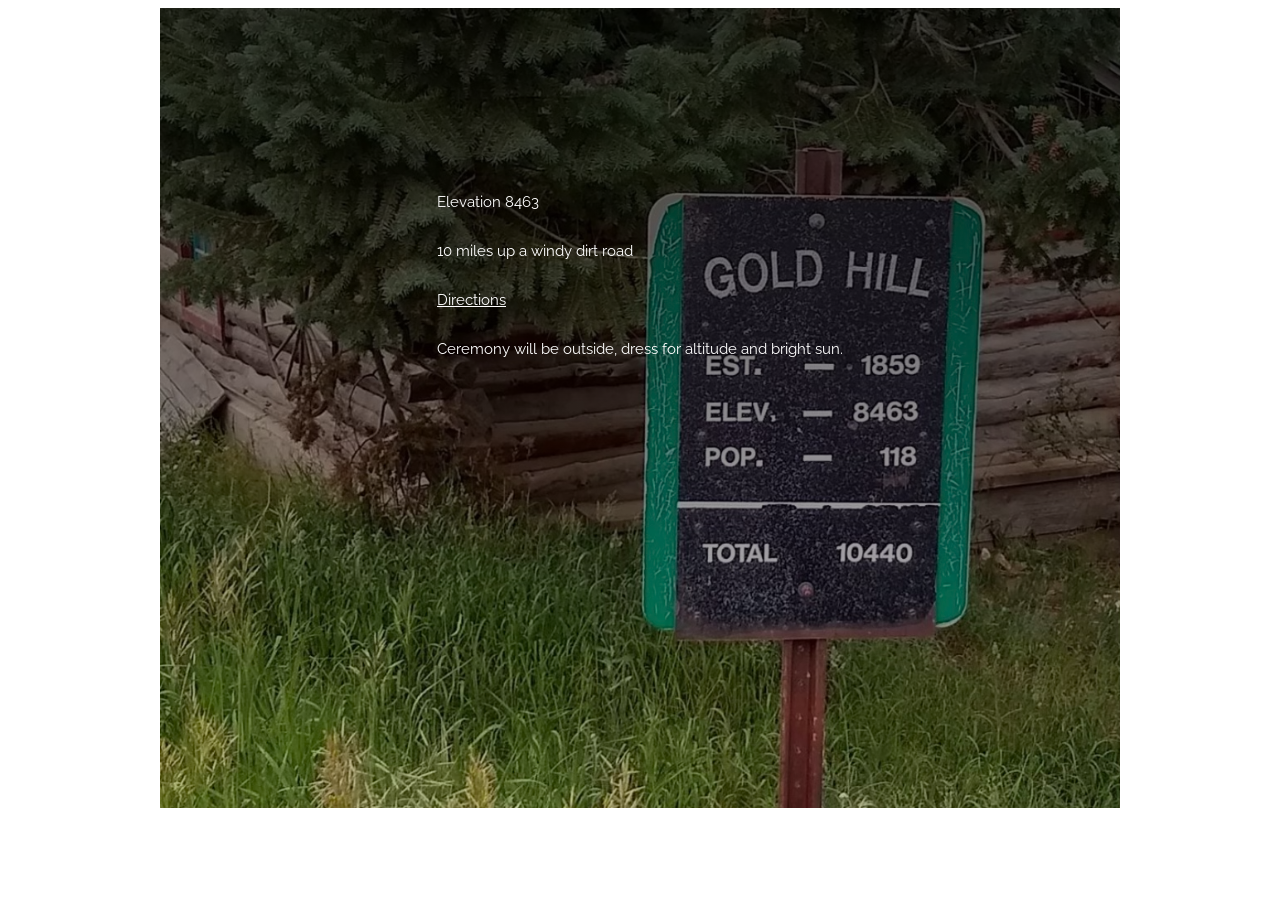
==== aboutgoldhill.html @ 1b786809 "init" ====
<!DOCTYPE html>
<html lang="en">
<head>

    <meta charset="utf-8">
    <script defer src="https://analytics.lazyafternoon.site/script.js" data-website-id="bc48993e-2109-4c54-9bbd-c31cc8c643b3"></script>
    <title>Cassi And Logan Are Getting Married!</title>
    <meta name="description" content="">
    <meta name="author" content="">
    <meta name="viewport" content="width=device-width, initial-scale=1">
    <link href="//fonts.googleapis.com/css?family=Raleway:400,300,600" rel="stylesheet" type="text/css">
    <link rel="stylesheet" href="css/normalize.css">
    <link rel="stylesheet" href="css/skeleton.css">
    <link rel="stylesheet" href="css/styles.css">
    <link rel="icon" type="image/ico" href="images/favicon.ico">
    <style>
        .hero-image {
            background-image: linear-gradient(rgba(0, 0, 0, 0.7), rgba(0, 0, 0, 0.2)), url("images/goldhillsign.png");
            height: 800px;
            background-position: center;
            background-repeat: no-repeat;
            background-size: cover;
            position: relative;
        }

        .hero-text {
            /*text-align: center;*/
            position: absolute;
            top: 35%;
            left: 50%;
            transform: translate(-50%, -50%);
            color: white;
        }

        /*ul {*/
        /*    display: flex;*/
        /*}*/

        li {
            padding: 0 4px 0 4px;
            display: block;
            padding-left: 10%;
            padding-top: 10%;
            /*padding-right: 5%;*/
        }

        a {
            color: white;
        }

    </style>

</head>
<body>
<div class="container">
    <div class="row">
        <div class="hero-image twelve columns">
            <div class="hero-text">
                <p>Elevation 8463</p>
                <p>10 miles up a windy dirt road </p>
                <p><a href="https://www.google.com/search?hl=en&q=boulder%20to%20gold%20hill%20inn%20directions">Directions</a>
                </p>
                <p>Ceremony will be outside, dress for altitude and bright sun.</p>
            </div>
        </div>
    </div>
</div>
</body>
</html>
---- css/skeleton.css ----
/*
* Skeleton V2.0.4
* Copyright 2014, Dave Gamache
* www.getskeleton.com
* Free to use under the MIT license.
* http://www.opensource.org/licenses/mit-license.php
* 12/29/2014
*/


/* Table of contents
––––––––––––––––––––––––––––––––––––––––––––––––––
- Grid
- Base Styles
- Typography
- Links
- Buttons
- Forms
- Lists
- Code
- Tables
- Spacing
- Utilities
- Clearing
- Media Queries
*/


/* Grid
–––––––––––––––––––––––––––––––––––––––––––––––––– */
.container {
  position: relative;
  width: 100%;
  max-width: 960px;
  margin: 0 auto;
  padding: 0 20px;
  box-sizing: border-box; }
.column,
.columns {
  width: 100%;
  float: left;
  box-sizing: border-box; }

/* For devices larger than 400px */
@media (min-width: 400px) {
  .container {
    width: 85%;
    padding: 0; }
}

/* For devices larger than 550px */
@media (min-width: 550px) {
  .container {
    width: 80%; }
  .column,
  .columns {
    margin-left: 4%; }
  .column:first-child,
  .columns:first-child {
    margin-left: 0; }

  .one.column,
  .one.columns                    { width: 4.66666666667%; }
  .two.columns                    { width: 13.3333333333%; }
  .three.columns                  { width: 22%;            }
  .four.columns                   { width: 30.6666666667%; }
  .five.columns                   { width: 39.3333333333%; }
  .six.columns                    { width: 48%;            }
  .seven.columns                  { width: 56.6666666667%; }
  .eight.columns                  { width: 65.3333333333%; }
  .nine.columns                   { width: 74.0%;          }
  .ten.columns                    { width: 82.6666666667%; }
  .eleven.columns                 { width: 91.3333333333%; }
  .twelve.columns                 { width: 100%; margin-left: 0; }

  .one-third.column               { width: 30.6666666667%; }
  .two-thirds.column              { width: 65.3333333333%; }

  .one-half.column                { width: 48%; }

  /* Offsets */
  .offset-by-one.column,
  .offset-by-one.columns          { margin-left: 8.66666666667%; }
  .offset-by-two.column,
  .offset-by-two.columns          { margin-left: 17.3333333333%; }
  .offset-by-three.column,
  .offset-by-three.columns        { margin-left: 26%;            }
  .offset-by-four.column,
  .offset-by-four.columns         { margin-left: 34.6666666667%; }
  .offset-by-five.column,
  .offset-by-five.columns         { margin-left: 43.3333333333%; }
  .offset-by-six.column,
  .offset-by-six.columns          { margin-left: 52%;            }
  .offset-by-seven.column,
  .offset-by-seven.columns        { margin-left: 60.6666666667%; }
  .offset-by-eight.column,
  .offset-by-eight.columns        { margin-left: 69.3333333333%; }
  .offset-by-nine.column,
  .offset-by-nine.columns         { margin-left: 78.0%;          }
  .offset-by-ten.column,
  .offset-by-ten.columns          { margin-left: 86.6666666667%; }
  .offset-by-eleven.column,
  .offset-by-eleven.columns       { margin-left: 95.3333333333%; }

  .offset-by-one-third.column,
  .offset-by-one-third.columns    { margin-left: 34.6666666667%; }
  .offset-by-two-thirds.column,
  .offset-by-two-thirds.columns   { margin-left: 69.3333333333%; }

  .offset-by-one-half.column,
  .offset-by-one-half.columns     { margin-left: 52%; }

}


/* Base Styles
–––––––––––––––––––––––––––––––––––––––––––––––––– */
/* NOTE
html is set to 62.5% so that all the REM measurements throughout Skeleton
are based on 10px sizing. So basically 1.5rem = 15px :) */
html {
  font-size: 62.5%; }
body {
  font-size: 1.5em; /* currently ems cause chrome bug misinterpreting rems on body element */
  line-height: 1.6;
  font-weight: 400;
  font-family: "Raleway", "HelveticaNeue", "Helvetica Neue", Helvetica, Arial, sans-serif;
  color: #222; }


/* Typography
–––––––––––––––––––––––––––––––––––––––––––––––––– */
h1, h2, h3, h4, h5, h6 {
  margin-top: 0;
  margin-bottom: 2rem;
  font-weight: 300; }
h1 { font-size: 4.0rem; line-height: 1.2;  letter-spacing: -.1rem;}
h2 { font-size: 3.6rem; line-height: 1.25; letter-spacing: -.1rem; }
h3 { font-size: 3.0rem; line-height: 1.3;  letter-spacing: -.1rem; }
h4 { font-size: 2.4rem; line-height: 1.35; letter-spacing: -.08rem; }
h5 { font-size: 1.8rem; line-height: 1.5;  letter-spacing: -.05rem; }
h6 { font-size: 1.5rem; line-height: 1.6;  letter-spacing: 0; }

/* Larger than phablet */
@media (min-width: 550px) {
  h1 { font-size: 5.0rem; }
  h2 { font-size: 4.2rem; }
  h3 { font-size: 3.6rem; }
  h4 { font-size: 3.0rem; }
  h5 { font-size: 2.4rem; }
  h6 { font-size: 1.5rem; }
}

p {
  margin-top: 0; }


/* Links
–––––––––––––––––––––––––––––––––––––––––––––––––– */
a {
  color: #1EAEDB; }
a:hover {
  color: #0FA0CE; }


/* Buttons
–––––––––––––––––––––––––––––––––––––––––––––––––– */
.button,
button,
input[type="submit"],
input[type="reset"],
input[type="button"] {
  display: inline-block;
  height: 38px;
  padding: 0 30px;
  color: #555;
  text-align: center;
  font-size: 11px;
  font-weight: 600;
  line-height: 38px;
  letter-spacing: .1rem;
  text-transform: uppercase;
  text-decoration: none;
  white-space: nowrap;
  background-color: transparent;
  border-radius: 4px;
  border: 1px solid #bbb;
  cursor: pointer;
  box-sizing: border-box; }
.button:hover,
button:hover,
input[type="submit"]:hover,
input[type="reset"]:hover,
input[type="button"]:hover,
.button:focus,
button:focus,
input[type="submit"]:focus,
input[type="reset"]:focus,
input[type="button"]:focus {
  color: #333;
  border-color: #888;
  outline: 0; }
.button.button-primary,
button.button-primary,
input[type="submit"].button-primary,
input[type="reset"].button-primary,
input[type="button"].button-primary {
  color: #FFF;
  background-color: #33C3F0;
  border-color: #33C3F0; }
.button.button-primary:hover,
button.button-primary:hover,
input[type="submit"].button-primary:hover,
input[type="reset"].button-primary:hover,
input[type="button"].button-primary:hover,
.button.button-primary:focus,
button.button-primary:focus,
input[type="submit"].button-primary:focus,
input[type="reset"].button-primary:focus,
input[type="button"].button-primary:focus {
  color: #FFF;
  background-color: #1EAEDB;
  border-color: #1EAEDB; }


/* Forms
–––––––––––––––––––––––––––––––––––––––––––––––––– */
input[type="email"],
input[type="number"],
input[type="search"],
input[type="text"],
input[type="tel"],
input[type="url"],
input[type="password"],
textarea,
select {
  height: 38px;
  padding: 6px 10px; /* The 6px vertically centers text on FF, ignored by Webkit */
  background-color: #fff;
  border: 1px solid #D1D1D1;
  border-radius: 4px;
  box-shadow: none;
  box-sizing: border-box; }
/* Removes awkward default styles on some inputs for iOS */
input[type="email"],
input[type="number"],
input[type="search"],
input[type="text"],
input[type="tel"],
input[type="url"],
input[type="password"],
textarea {
  -webkit-appearance: none;
     -moz-appearance: none;
          appearance: none; }
textarea {
  min-height: 65px;
  padding-top: 6px;
  padding-bottom: 6px; }
input[type="email"]:focus,
input[type="number"]:focus,
input[type="search"]:focus,
input[type="text"]:focus,
input[type="tel"]:focus,
input[type="url"]:focus,
input[type="password"]:focus,
textarea:focus,
select:focus {
  border: 1px solid #33C3F0;
  outline: 0; }
label,
legend {
  display: block;
  margin-bottom: .5rem;
  font-weight: 600; }
fieldset {
  padding: 0;
  border-width: 0; }
input[type="checkbox"],
input[type="radio"] {
  display: inline; }
label > .label-body {
  display: inline-block;
  margin-left: .5rem;
  font-weight: normal; }


/* Lists
–––––––––––––––––––––––––––––––––––––––––––––––––– */
ul {
  list-style: circle inside; }
ol {
  list-style: decimal inside; }
ol, ul {
  padding-left: 0;
  margin-top: 0; }
ul ul,
ul ol,
ol ol,
ol ul {
  margin: 1.5rem 0 1.5rem 3rem;
  font-size: 90%; }
li {
  margin-bottom: 1rem; }


/* Code
–––––––––––––––––––––––––––––––––––––––––––––––––– */
code {
  padding: .2rem .5rem;
  margin: 0 .2rem;
  font-size: 90%;
  white-space: nowrap;
  background: #F1F1F1;
  border: 1px solid #E1E1E1;
  border-radius: 4px; }
pre > code {
  display: block;
  padding: 1rem 1.5rem;
  white-space: pre; }


/* Tables
–––––––––––––––––––––––––––––––––––––––––––––––––– */
th,
td {
  padding: 12px 15px;
  text-align: left;
  border-bottom: 1px solid #E1E1E1; }
th:first-child,
td:first-child {
  padding-left: 0; }
th:last-child,
td:last-child {
  padding-right: 0; }


/* Spacing
–––––––––––––––––––––––––––––––––––––––––––––––––– */
button,
.button {
  margin-bottom: 1rem; }
input,
textarea,
select,
fieldset {
  margin-bottom: 1.5rem; }
pre,
blockquote,
dl,
figure,
table,
p,
ul,
ol,
form {
  margin-bottom: 2.5rem; }


/* Utilities
–––––––––––––––––––––––––––––––––––––––––––––––––– */
.u-full-width {
  width: 100%;
  box-sizing: border-box; }
.u-max-full-width {
  max-width: 100%;
  box-sizing: border-box; }
.u-pull-right {
  float: right; }
.u-pull-left {
  float: left; }


/* Misc
–––––––––––––––––––––––––––––––––––––––––––––––––– */
hr {
  margin-top: 3rem;
  margin-bottom: 3.5rem;
  border-width: 0;
  border-top: 1px solid #E1E1E1; }


/* Clearing
–––––––––––––––––––––––––––––––––––––––––––––––––– */

/* Self Clearing Goodness */
.container:after,
.row:after,
.u-cf {
  content: "";
  display: table;
  clear: both; }


/* Media Queries
–––––––––––––––––––––––––––––––––––––––––––––––––– */
/*
Note: The best way to structure the use of media queries is to create the queries
near the relevant code. For example, if you wanted to change the styles for buttons
on small devices, paste the mobile query code up in the buttons section and style it
there.
*/


/* Larger than mobile */
@media (min-width: 400px) {}

/* Larger than phablet (also point when grid becomes active) */
@media (min-width: 550px) {}

/* Larger than tablet */
@media (min-width: 750px) {}

/* Larger than desktop */
@media (min-width: 1000px) {}

/* Larger than Desktop HD */
@media (min-width: 1200px) {}
---- css/styles.css ----
body, html {
    height: 100%;
}

.white {
    color: white;
}

.black {
    color: black;
}
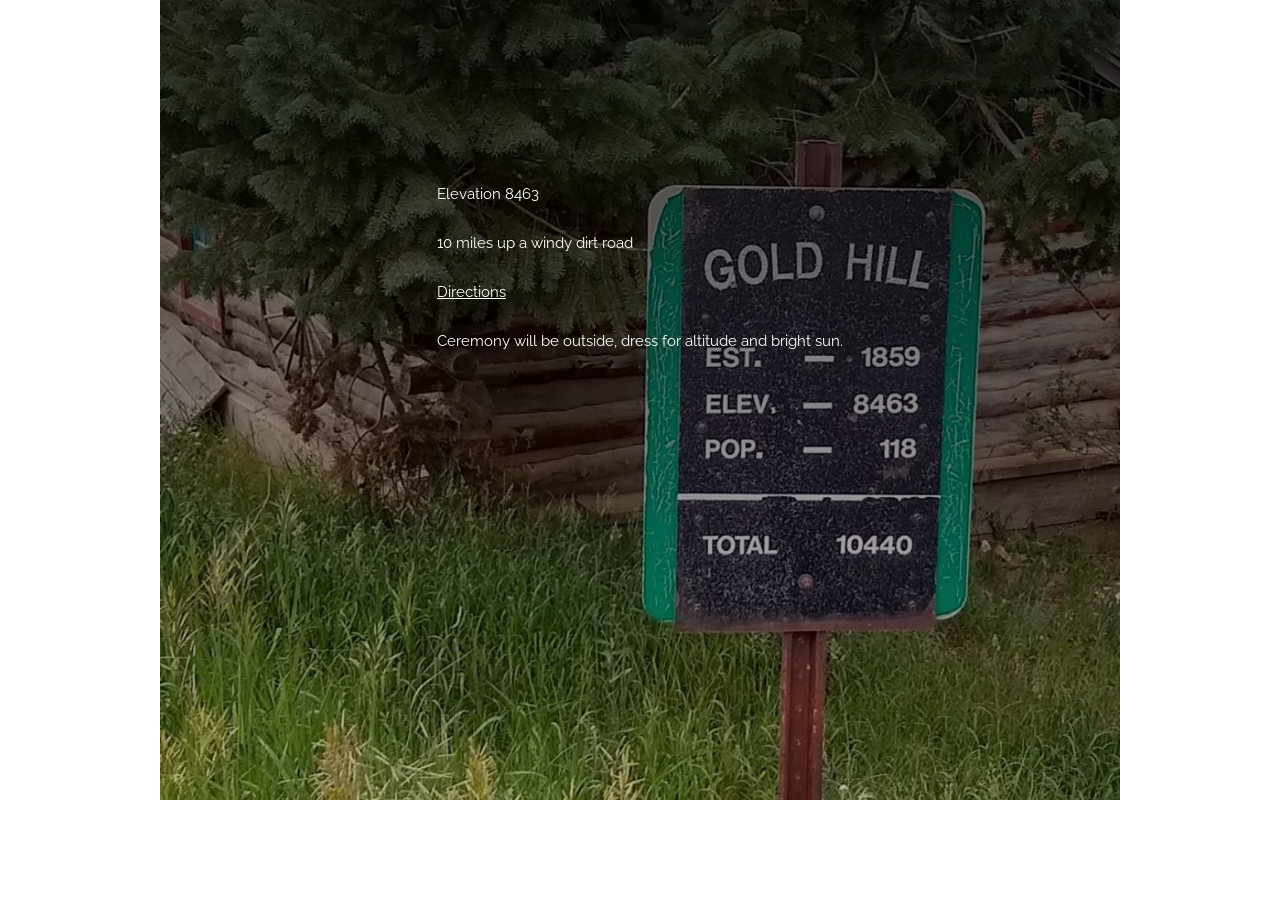
==== commit 0e8e6572: "use google fonts css2 endpoint" ====
--- a/aboutgoldhill.html
+++ b/aboutgoldhill.html
@@ -8,7 +8,7 @@
     <meta name="description" content="">
     <meta name="author" content="">
     <meta name="viewport" content="width=device-width, initial-scale=1">
-    <link href="//fonts.googleapis.com/css?family=Raleway:400,300,600" rel="stylesheet" type="text/css">
+    <link href="https://fonts.googleapis.com/css2?family=Raleway:wght@300;400;600&display=swap" rel="stylesheet">
     <link rel="stylesheet" href="css/normalize.css">
     <link rel="stylesheet" href="css/skeleton.css">
     <link rel="stylesheet" href="css/styles.css">
